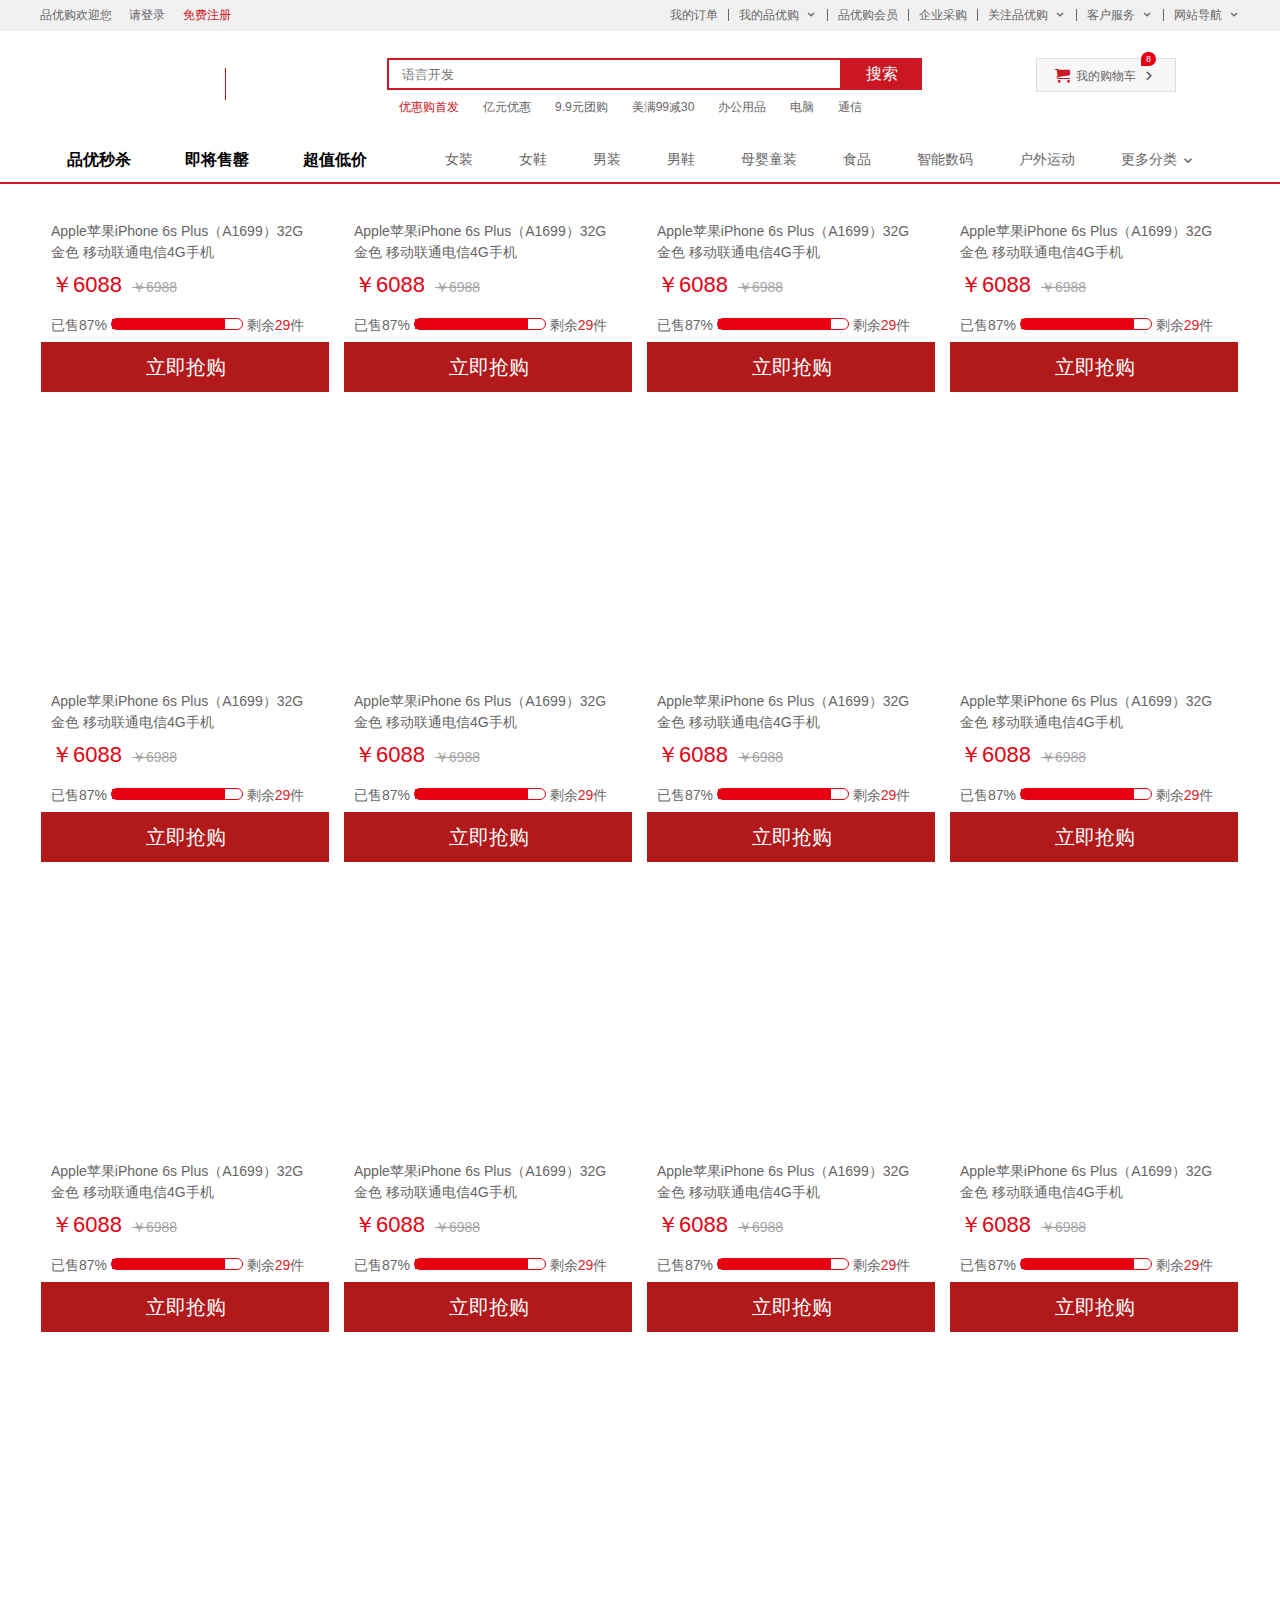
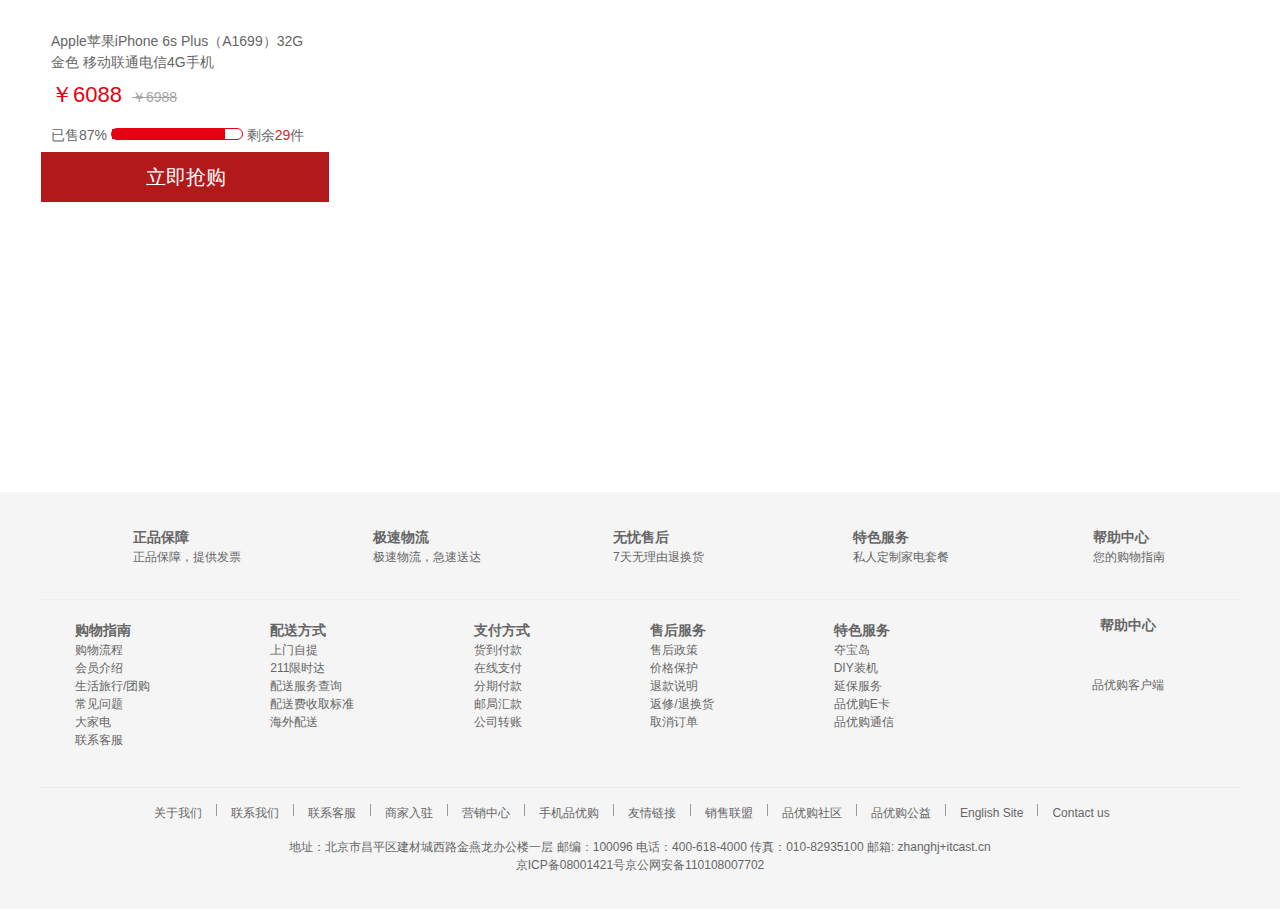
==== list.html @ 3535cf86 "Add files via upload" ====
<!DOCTYPE html>
<html lang="en">

<head>
    <meta charset="UTF-8">
    <meta http-equiv="X-UA-Compatible" content="IE=edge">
    <meta name="viewport" content="width=device-width, initial-scale=1.0">
    <title>列表页-正品低价，轻松购物！</title>
    <meta name="description" content="买买买买买买买买买买买买买买买买买买买买买买买买买买买买">
    <meta name="keywords" content="电脑,手机,家电,人">
    <link rel="stylesheet" href="css/base.css">
    <link rel="stylesheet" href="css/common.css">
    <link rel="stylesheet" href="css/list.css">
    <link rel="shortcut icon" href="favicon.ico">
</head>

<body>
    <div class="shortcut">
        <div class="w">
            <div class="left">
                <i>品优购欢迎您</i>
                <a href="#">请登录</a>
                <a href="#" class="red">免费注册</a>
            </div>
            <div class="right">
                <ul>
                    <li><a href="#">我的订单</a></li>
                    <li></li>
                    <li class="arrow_icon">我的品优购</li>
                    <li></li>
                    <li><a href="#">品优购会员</a></li>
                    <li></li>
                    <li><a href="#">企业采购</a></li>
                    <li></li>
                    <li class="arrow_icon">关注品优购</li>
                    <li></li>
                    <li class="arrow_icon">客户服务</li>
                    <li></li>
                    <li class="arrow_icon">网站导航</li>
                </ul>
            </div>
        </div>
    </div>
    <header class="clearfix">
        <div class="w">
            <div class="pic">
                <h1><a href="#">品优购商城<img src="img/logo .png" alt="" title="品优购商城"></a></h1>
            </div>
            <div class="sk">
                <img src="img/sk.png" alt="">
            </div>
            <div class="search">
                <form action="post.php" method="get">
                    <input type="search" name="1" id="1" placeholder="语言开发">
                    <button>搜索</button>
                </form>
            </div>
            <div class="hotword">
                <ul>
                    <li><a href="#" class="red">优惠购首发</a></li>
                    <li><a href="#">亿元优惠</a></li>
                    <li><a href="#">9.9元团购</a></li>
                    <li><a href="#">美满99减30</a></li>
                    <li><a href="#">办公用品</a></li>
                    <li><a href="#">电脑</a></li>
                    <li><a href="#">通信</a></li>
                </ul>
            </div>
            <div class="shoppingcart">
                <a href="#">
                    我的购物车
                    <div class="count">8</div>
                </a>
            </div>
        </div>
    </header>
    <nav class="nav clearfix">
        <div class="w">
            <div class="sk_list">
                <ul>
                    <li><a href="#">品优秒杀</a></li>
                    <li><a href="#">即将售罄</a></li>
                    <li><a href="#">超值低价</a></li>
                </ul>
            </div>
            <div class="sk_con">
                <ul>
                    <li><a href="#">女装</a></li>
                    <li><a href="#">女鞋</a></li>
                    <li><a href="#">男装</a></li>
                    <li><a href="#">男鞋</a></li>
                    <li><a href="#">母婴童装</a></li>
                    <li><a href="#">食品</a></li>
                    <li><a href="#">智能数码</a></li>
                    <li><a href="#">户外运动</a></li>
                    <li><a href="#">更多分类</a></li>
                </ul>
            </div>
        </div>
    </nav>
    <div class="sk_container w">
        <div class="sk_hd">
            <img src="img/skbanner.png" alt="">
        </div>
        <div class="sk_bd clearfix">
            <ul>
                <li>
                    <div class="pic"><img src="upload/iphone.png" alt=""></div>
                    <div class="text">
                        <p>Apple苹果iPhone 6s Plus（A1699）32G 金色 移动联通电信4G手机</p>
                        <div class="price"><i>￥6088</i><em>￥6988</em></div>

                        <div class="remain">
                            已售87%
                            <div class="loging">
                                <div class="fill"></div>
                            </div>
                            剩余<i>29</i>件
                        </div>
                    </div>
                    <button>立即抢购</button>
                </li>
                <li>
                    <div class="pic"><img src="upload/iphone.png" alt=""></div>
                    <div class="text">
                        <p>Apple苹果iPhone 6s Plus（A1699）32G 金色 移动联通电信4G手机</p>
                        <div class="price"><i>￥6088</i><em>￥6988</em></div>

                        <div class="remain">
                            已售87%
                            <div class="loging">
                                <div class="fill"></div>
                            </div>
                            剩余<i>29</i>件
                        </div>
                    </div>
                    <button>立即抢购</button>
                </li>
                <li>
                    <div class="pic"><img src="upload/iphone.png" alt=""></div>
                    <div class="text">
                        <p>Apple苹果iPhone 6s Plus（A1699）32G 金色 移动联通电信4G手机</p>
                        <div class="price"><i>￥6088</i><em>￥6988</em></div>

                        <div class="remain">
                            已售87%
                            <div class="loging">
                                <div class="fill"></div>
                            </div>
                            剩余<i>29</i>件
                        </div>
                    </div>
                    <button>立即抢购</button>
                </li>
                <li>
                    <div class="pic"><img src="upload/iphone.png" alt=""></div>
                    <div class="text">
                        <p>Apple苹果iPhone 6s Plus（A1699）32G 金色 移动联通电信4G手机</p>
                        <div class="price"><i>￥6088</i><em>￥6988</em></div>

                        <div class="remain">
                            已售87%
                            <div class="loging">
                                <div class="fill"></div>
                            </div>
                            剩余<i>29</i>件
                        </div>
                    </div>
                    <button>立即抢购</button>
                </li>
                <li>
                    <div class="pic"><img src="upload/iphone.png" alt=""></div>
                    <div class="text">
                        <p>Apple苹果iPhone 6s Plus（A1699）32G 金色 移动联通电信4G手机</p>
                        <div class="price"><i>￥6088</i><em>￥6988</em></div>

                        <div class="remain">
                            已售87%
                            <div class="loging">
                                <div class="fill"></div>
                            </div>
                            剩余<i>29</i>件
                        </div>
                    </div>
                    <button>立即抢购</button>
                </li>
                <li>
                    <div class="pic"><img src="upload/iphone.png" alt=""></div>
                    <div class="text">
                        <p>Apple苹果iPhone 6s Plus（A1699）32G 金色 移动联通电信4G手机</p>
                        <div class="price"><i>￥6088</i><em>￥6988</em></div>

                        <div class="remain">
                            已售87%
                            <div class="loging">
                                <div class="fill"></div>
                            </div>
                            剩余<i>29</i>件
                        </div>
                    </div>
                    <button>立即抢购</button>
                </li>
                <li>
                    <div class="pic"><img src="upload/iphone.png" alt=""></div>
                    <div class="text">
                        <p>Apple苹果iPhone 6s Plus（A1699）32G 金色 移动联通电信4G手机</p>
                        <div class="price"><i>￥6088</i><em>￥6988</em></div>

                        <div class="remain">
                            已售87%
                            <div class="loging">
                                <div class="fill"></div>
                            </div>
                            剩余<i>29</i>件
                        </div>
                    </div>
                    <button>立即抢购</button>
                </li>
                <li>
                    <div class="pic"><img src="upload/iphone.png" alt=""></div>
                    <div class="text">
                        <p>Apple苹果iPhone 6s Plus（A1699）32G 金色 移动联通电信4G手机</p>
                        <div class="price"><i>￥6088</i><em>￥6988</em></div>

                        <div class="remain">
                            已售87%
                            <div class="loging">
                                <div class="fill"></div>
                            </div>
                            剩余<i>29</i>件
                        </div>
                    </div>
                    <button>立即抢购</button>
                </li>
                <li>
                    <div class="pic"><img src="upload/iphone.png" alt=""></div>
                    <div class="text">
                        <p>Apple苹果iPhone 6s Plus（A1699）32G 金色 移动联通电信4G手机</p>
                        <div class="price"><i>￥6088</i><em>￥6988</em></div>

                        <div class="remain">
                            已售87%
                            <div class="loging">
                                <div class="fill"></div>
                            </div>
                            剩余<i>29</i>件
                        </div>
                    </div>
                    <button>立即抢购</button>
                </li>
                <li>
                    <div class="pic"><img src="upload/iphone.png" alt=""></div>
                    <div class="text">
                        <p>Apple苹果iPhone 6s Plus（A1699）32G 金色 移动联通电信4G手机</p>
                        <div class="price"><i>￥6088</i><em>￥6988</em></div>

                        <div class="remain">
                            已售87%
                            <div class="loging">
                                <div class="fill"></div>
                            </div>
                            剩余<i>29</i>件
                        </div>
                    </div>
                    <button>立即抢购</button>
                </li>
                <li>
                    <div class="pic"><img src="upload/iphone.png" alt=""></div>
                    <div class="text">
                        <p>Apple苹果iPhone 6s Plus（A1699）32G 金色 移动联通电信4G手机</p>
                        <div class="price"><i>￥6088</i><em>￥6988</em></div>

                        <div class="remain">
                            已售87%
                            <div class="loging">
                                <div class="fill"></div>
                            </div>
                            剩余<i>29</i>件
                        </div>
                    </div>
                    <button>立即抢购</button>
                </li>
                <li>
                    <div class="pic"><img src="upload/iphone.png" alt=""></div>
                    <div class="text">
                        <p>Apple苹果iPhone 6s Plus（A1699）32G 金色 移动联通电信4G手机</p>
                        <div class="price"><i>￥6088</i><em>￥6988</em></div>

                        <div class="remain">
                            已售87%
                            <div class="loging">
                                <div class="fill"></div>
                            </div>
                            剩余<i>29</i>件
                        </div>
                    </div>
                    <button>立即抢购</button>
                </li>
                <li>
                    <div class="pic"><img src="upload/iphone.png" alt=""></div>
                    <div class="text">
                        <p>Apple苹果iPhone 6s Plus（A1699）32G 金色 移动联通电信4G手机</p>
                        <div class="price"><i>￥6088</i><em>￥6988</em></div>

                        <div class="remain">
                            已售87%
                            <div class="loging">
                                <div class="fill"></div>
                            </div>
                            剩余<i>29</i>件
                        </div>
                    </div>
                    <button>立即抢购</button>
                </li>
            </ul>
        </div>
    </div>
    <footer class="footer">
        <div class="w">
            <div class="mod_service">
                <ul>
                    <li>
                        <div class="icon ic1"></div>
                        <h3>正品保障</h3>
                        <p>正品保障，提供发票</p>
                    </li>
                    <li>
                        <div class="icon ic2"></div>
                        <h3>极速物流</h3>
                        <p>极速物流，急速送达</p>
                    </li>
                    <li>
                        <div class="icon ic3"></div>
                        <h3>无忧售后</h3>
                        <p>7天无理由退换货</p>
                    </li>
                    <li>
                        <div class="icon ic4"></div>
                        <h3>特色服务</h3>
                        <p>私人定制家电套餐</p>
                    </li>
                    <li>
                        <div class="icon ic5"></div>
                        <h3>帮助中心</h3>
                        <p>您的购物指南</p>
                    </li>
                </ul>
            </div>
            <div class="mod_help">
                <div class="help_text">
                    <ul class="text_box">
                        <li>
                            <ul>
                                <li>
                                    <h3>购物指南</h3>
                                </li>
                                <li>购物流程</li>
                                <li>会员介绍</li>
                                <li>生活旅行/团购</li>
                                <li>常见问题</li>
                                <li>大家电</li>
                                <li>联系客服</li>
                            </ul>
                        </li>
                        <li>
                            <ul>
                                <li>
                                    <h3>配送方式</h3>
                                </li>
                                <li>上门自提</li>
                                <li>211限时达</li>
                                <li>配送服务查询</li>
                                <li>配送费收取标准</li>
                                <li>海外配送</li>
                            </ul>
                        </li>
                        <li>
                            <ul>
                                <li>
                                    <h3>支付方式</h3>
                                </li>
                                <li>货到付款</li>
                                <li>在线支付</li>
                                <li>分期付款</li>
                                <li>邮局汇款</li>
                                <li>公司转账</li>
                            </ul>
                        </li>
                        <li>
                            <ul>
                                <li>
                                    <h3>售后服务</h3>
                                </li>
                                <li>售后政策</li>
                                <li>价格保护</li>
                                <li>退款说明</li>
                                <li>返修/退换货</li>
                                <li>取消订单</li>
                            </ul>
                        </li>
                        <li>
                            <ul>
                                <li>
                                    <h3>特色服务</h3>
                                </li>
                                <li>夺宝岛</li>
                                <li>DIY装机</li>
                                <li>延保服务</li>
                                <li>品优购E卡</li>
                                <li>品优购通信</li>
                            </ul>
                        </li>
                    </ul>
                </div>
                <div class="code_box">
                    <h3>帮助中心</h3>
                    <img src="img/code.png" alt="">
                    <p>品优购客户端</p>
                </div>
            </div>
            <div class="mod_copyright">
                <ul class="clearfix">
                    <li><a href="#">关于我们</a></li>
                    <li></li>
                    <li><a href="#">联系我们</a></li>
                    <li></li>
                    <li><a href="#">联系客服</a></li>
                    <li></li>
                    <li><a href="#">商家入驻</a></li>
                    <li></li>
                    <li><a href="#">营销中心</a></li>
                    <li></li>
                    <li><a href="#">手机品优购</a></li>
                    <li></li>
                    <li><a href="#">友情链接</a></li>
                    <li></li>
                    <li><a href="#">销售联盟</a></li>
                    <li></li>
                    <li><a href="#">品优购社区</a></li>
                    <li></li>
                    <li><a href="#">品优购公益</a></li>
                    <li></li>
                    <li><a href="#">English Site</a></li>
                    <li></li>
                    <li><a href="#">Contact us</a></li>
                </ul>
                <p>地址：北京市昌平区建材城西路金燕龙办公楼一层 邮编：100096 电话：400-618-4000 传真：010-82935100 邮箱: zhanghj+itcast.cn</p>
                <p>京ICP备08001421号京公网安备110108007702</p>
            </div>
        </div>
    </footer>
</body>

</html>
---- css/base.css ----
* {
    margin: 0;
    padding: 0;
    /* css3盒子模型 */
    box-sizing: border-box;
}

em,
i {
    font-style: normal
}

li {
    list-style: none
}

img {
    /* border 0 照顾低版本浏览器 如果 图片外面包含了链接会有边框的问题 */
    border: 0;
    /* 取消图片底侧有空白缝隙的问题 */
    vertical-align: middle
}

button {
    /* 鼠标经过button 按钮的时候，鼠标变成小手 */
    cursor: pointer
}

a {
    color: #666;
    text-decoration: none
}

a:hover {
    color: #c81623
}

button,
input {
    font-family: Microsoft YaHei, Heiti SC, tahoma, arial, Hiragino Sans GB, "\5B8B\4F53", sans-serif;
    border: 0;
    outline: none;
}

body {
    /* CSS3 抗锯齿形 让文字显示的更加清晰 */
    -webkit-font-smoothing: antialiased;
    background-color: #fff;
    font: 12px/1.5 Microsoft YaHei, Heiti SC, tahoma, arial, Hiragino Sans GB, "\5B8B\4F53", sans-serif;
    color: #666
}

.hide,
.none {
    display: none
}

/* 清除浮动 */
.clearfix:after {
    visibility: hidden;
    clear: both;
    display: block;
    content: ".";
    height: 0
}

.clearfix {
    *zoom: 1
}
---- css/common.css ----
@font-face {
    font-family: 'icomoon';
    src: url('../fonts/icomoon.eot?tomleg');
    src: url('../fonts/icomoon.eot?tomleg#iefix') format('embedded-opentype'),
        url('../fonts/icomoon.ttf?tomleg') format('truetype'),
        url('../fonts/icomoon.woff?tomleg') format('woff'),
        url('../fonts/icomoon.svg?tomleg#icomoon') format('svg');
    font-weight: normal;
    font-style: normal;
    font-display: block;
}

.w {
    width: 1200px;
    margin: 0 auto;
}

.left {
    float: left;
}

.right {
    float: right;
}

.img {
    width: 100%;
}

.red {
    color: #cb1623;
}

.arrow_icon::after {
    font-family: 'icomoon';
    float: right;
    content: '\e91e';
    margin-left: 6px;
}

/* 快捷栏 */
.shortcut {
    height: 31px;
    width: 100%;
    background-color: #f1f1f1;
}

.shortcut i {
    line-height: 31px;
}

.shortcut .left a {
    line-height: 31px;
    margin-left: 14px;
}

.shortcut a:hover {
    color: #cb1623;
}

.shortcut li {
    float: left;
    line-height: 31px;
}

.shortcut ul li:nth-child(2n) {
    height: 12px;
    width: 1px;
    background-color: #666;
    margin: 9px 10px 0;
}

.shortcut .arrow_icon:hover {
    color: #cb1623;
    cursor: pointer;
}

/* 头部 */
header {
    margin-top: 27px;
}

header .w {
    position: relative;
    height: 55px;
}

header .w .pic {
    float: left;
    font-size: 0px;
}

header .w .search {
    position: absolute;
    left: 347px;
    height: 32px;
    width: 537px;

}

header .w .search input {
    float: left;
    height: 32px;
    width: 455px;
    background-color: #fff;
    border: 2px solid #cb1623;
    text-indent: 1em;
}

header .w .search button {
    float: left;
    height: 32px;
    width: 80px;
    color: #fff;
    font-size: 16px;
    border: 2px solid #cb1623;
    background-color: #cb1623;
}

header .hotword {
    position: absolute;
    top: 40px;
    left: 347px;
}

header .hotword li {
    float: left;
    margin: 0 12px;
    font-size: 12px;
}

.shoppingcart {
    position: absolute;
    left: 996px;
}

.shoppingcart a {
    position: relative;
    display: block;
    width: 140px;
    height: 34px;
    background-color: #f7f7f7;
    border: 1px solid #dfdfdf;
    line-height: 34px;
    font-size: 12px;
    text-align: center;
}

.shoppingcart a::before {
    position: absolute;
    left: 18px;
    font-family: 'icomoon';
    font-size: 15px;
    color: #cb1623;
    content: '\e93a';
}

.shoppingcart a::after {
    position: absolute;
    right: 18px;
    font-family: 'icomoon';
    font-size: 16px;
    color: #666;
    content: '\e920';
}

.shoppingcart a:hover::after {
    color: #cb1623;
}

.shoppingcart a .count {
    position: absolute;
    bottom: 25px;
    left: 104px;
    padding: 0px 5px;
    height: 14px;
    border-radius: 7px 7px 7px 0;
    background-color: #e60012;
    font-size: 9px;
    line-height: 14px;
    color: #fff;
}

/* 导航栏 */
.nav {
    height: 47px;
    border-bottom: 2px solid #cb1623;
    line-height: 47px;
    font-size: 16px;
    margin-top: 24px;
}

.nav .w .dropdown {
    float: left;
    width: 210px;
    height: 45px;
    background-color: #b1191a;
    color: #fff;
    text-align: center;
}

.nav .w .dropdown .dd {
    /* display: none; */
    height: 466px;
    background-color: #c81623;
    text-align: left;
}

.dropdown .dd li {
    height: 31px;
    line-height: 31px;
    margin-left: 2px;
    padding-left: 10px;
}

.dropdown .dd li::after {
    float: right;
    margin-right: 10px;
    content: '\e920';
    font-family: 'icomoon';
    font-size: 14px;
}

.dropdown .dd li:hover {
    background-color: #fff;
    color: #cb1623;
}

.dropdown .dd li:hover a {
    color: #cb1623;
}

.dropdown .dd li a:hover {
    text-decoration: underline;
}

.dropdown .dd li a {
    font-size: 14px;
    color: #fff;
}

.nav .w .navitem li {
    float: left;
}

.nav .w .navitem li a {
    padding: 0 28px;
}

/* 底部 */
.footer {
    height: 417px;
    background-color: #f5f5f5;
    margin-top: 10px;
}

.footer .mod_service {
    height: 108px;
    border-bottom: 1px solid#ededed;
}

.footer .mod_service li {
    position: relative;
    float: left;
    width: 240px;
    height: 108px;
    padding: 35px 18px 28px 93px;
}

.footer .mod_service li .icon {
    position: absolute;
    top: 30px;
    left: 36px;
    height: 49px;
    width: 49px;
    background: url(../img/icons.png) no-repeat;
}

.footer .mod_service li .ic1 {
    background-position: -253px -3px;
}

.footer .mod_service li .ic2 {
    background-position: -255px -54px;
}

.footer .mod_service li .ic3 {
    background-position: -257px -106px;
}

.footer .mod_service li .ic4 {
    background-position: -258px -157px;
}

.footer .mod_service li .ic5 {
    background-position: -258px -209px;
}

.mod_help {
    height: 188px;
    border-bottom: 1px solid #ededed;

}

.mod_help .text_box {
    float: left;
}

.mod_help .text_box>li {
    float: left;
    padding: 20px 85px 0 35px;
}

.mod_help .code_box {
    float: right;
    margin-right: 76px;
}

.mod_help .code_box h3 {
    text-align: center;
    height: 50px;
    line-height: 50px;
}

.mod_help .code_box p {
    margin-top: 8px;
    text-align: center;
}

.mod_copyright li {
    float: left;
}

.mod_copyright ul {
    margin: 16px 100px;
}

.mod_copyright li:nth-child(2n) {
    width: 1px;
    height: 12px;
    background-color: #999999;
}

.mod_copyright li a {
    padding: 0 14px;
    font-size: 12px;
}

.mod_copyright p {
    text-align: center;
    font-size: 12px;
}
---- css/list.css ----
@font-face {
    font-family: 'icomoon';
    src: url('../fonts/icomoon.eot?tomleg');
    src: url('../fonts/icomoon.eot?tomleg#iefix') format('embedded-opentype'),
        url('../fonts/icomoon.ttf?tomleg') format('truetype'),
        url('../fonts/icomoon.woff?tomleg') format('woff'),
        url('../fonts/icomoon.svg?tomleg#icomoon') format('svg');
    font-weight: normal;
    font-style: normal;
    font-display: block;
}

header .sk {
    position: absolute;
    left: 185px;
    top: 10px;
    height: 32px;
    width: 90px;
    border-left: 1px solid #b1191a;
    padding: 3px 14px;
}

.nav .sk_list {
    float: left;
    height: 45px;
}

.nav li {
    float: left;
}

.sk_list li a {
    display: block;
    height: 45px;
    line-height: 45px;
    padding: 0 27px;
    font-size: 16px;
    color: #000;
    font-weight: 600;
}

.sk_list li a:hover {
    color: #b1191a;
}

.nav .sk_con {
    float: right;
    margin-right: 40px;
}

.sk_con li a {
    position: relative;
    display: block;
    height: 45px;
    line-height: 45px;
    padding: 0 23px;
    font-size: 14px;
}


.sk_con li:last-child a::after {
    position: absolute;
    content: "\e91e";
    font-family: 'icomoon';
    top: 2px;
    right: 5px;
}

/* 主要内容 */
.sk_bd ul {
    width: 1300px;
}

.sk_bd li {
    float: left;
    margin-right: 13px;
    margin-bottom: 10px;
    overflow: hidden;
    width: 290px;
    height: 460px;
    border: 1px solid #fff
}

.sk_bd li:hover {
    border: 1px solid #b1191a;
}

.sk_bd li .pic {
    text-align: center;
}

.sk_bd li .text {
    padding: 0 10px;
}

.text .price {
    margin-top: 5px;
}

.text .price i {
    font-size: 22px;
    color: #e60012;
}

.text .price em {
    font-size: 14px;
    text-decoration: line-through;
    color: #a4a4a4;
    margin-left: 10px;
}

.sk_bd li p {
    font-size: 14px;
}

.sk_bd .remain {
    margin-top: 12px;
    height: 16px;
    line-height: 14px;
    font-size: 14px;
}

.remain i {
    color: #e12228;
}

.sk_bd .loging {
    margin-top: 5px;
    display: inline-block;
    width: 132px;
    height: 12px;
    border: 1px solid #e60012;
    border-radius: 6px;
}

.loging .fill {
    height: 100%;
    width: 87%;
    background-color: #e60012;
}

.sk_bd button {
    margin-top: 13px;
    height: 50px;
    width: 290px;
    background-color: #b1191a;
    font-size: 20px;
    color: #fff;
}
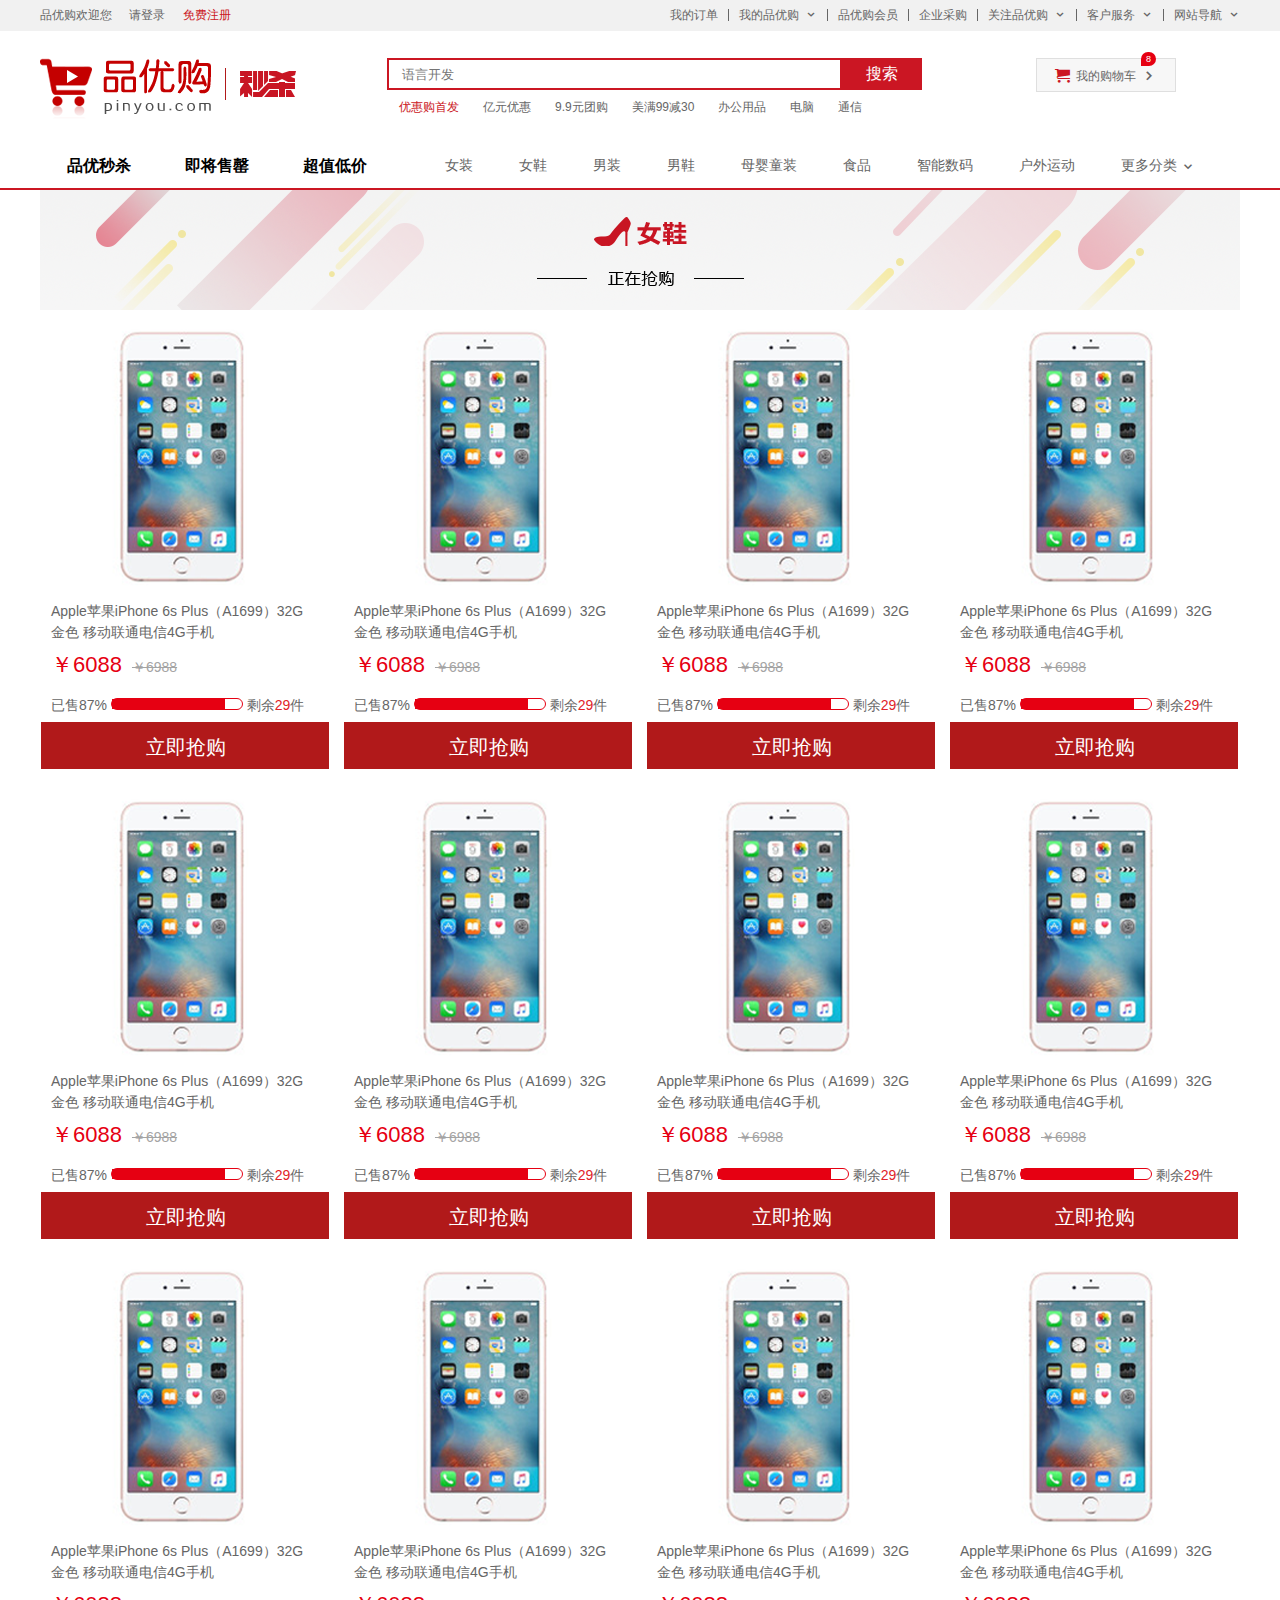
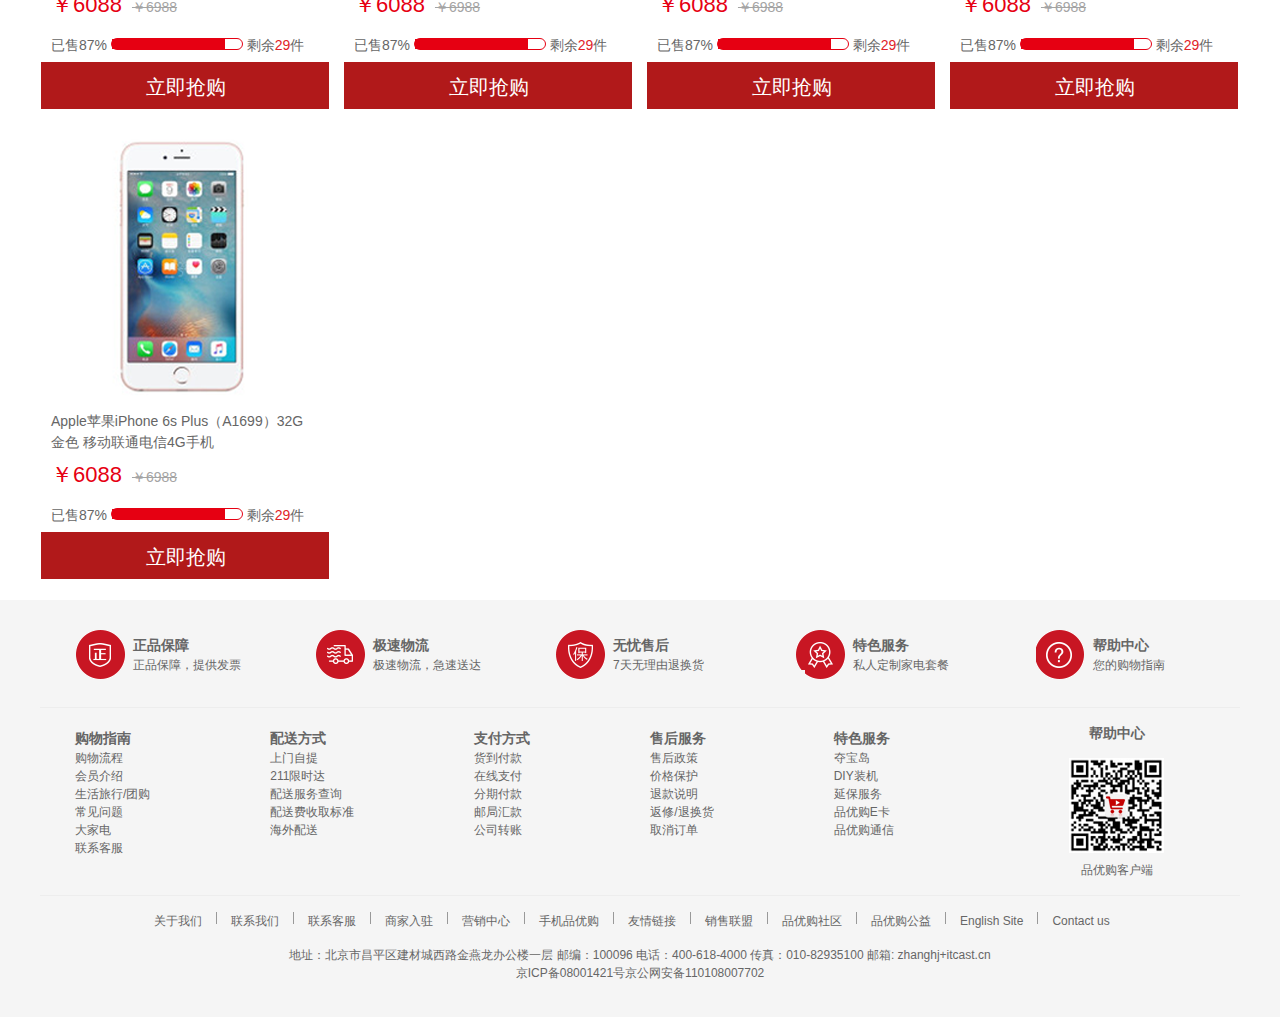
==== commit 2c2b95aa: "first commit" ====
--- a/list.html
+++ b/list.html
@@ -1,454 +1,454 @@
-<!DOCTYPE html>
-<html lang="en">
-
-<head>
-    <meta charset="UTF-8">
-    <meta http-equiv="X-UA-Compatible" content="IE=edge">
-    <meta name="viewport" content="width=device-width, initial-scale=1.0">
-    <title>列表页-正品低价，轻松购物！</title>
-    <meta name="description" content="买买买买买买买买买买买买买买买买买买买买买买买买买买买买">
-    <meta name="keywords" content="电脑,手机,家电,人">
-    <link rel="stylesheet" href="css/base.css">
-    <link rel="stylesheet" href="css/common.css">
-    <link rel="stylesheet" href="css/list.css">
-    <link rel="shortcut icon" href="favicon.ico">
-</head>
-
-<body>
-    <div class="shortcut">
-        <div class="w">
-            <div class="left">
-                <i>品优购欢迎您</i>
-                <a href="#">请登录</a>
-                <a href="#" class="red">免费注册</a>
-            </div>
-            <div class="right">
-                <ul>
-                    <li><a href="#">我的订单</a></li>
-                    <li></li>
-                    <li class="arrow_icon">我的品优购</li>
-                    <li></li>
-                    <li><a href="#">品优购会员</a></li>
-                    <li></li>
-                    <li><a href="#">企业采购</a></li>
-                    <li></li>
-                    <li class="arrow_icon">关注品优购</li>
-                    <li></li>
-                    <li class="arrow_icon">客户服务</li>
-                    <li></li>
-                    <li class="arrow_icon">网站导航</li>
-                </ul>
-            </div>
-        </div>
-    </div>
-    <header class="clearfix">
-        <div class="w">
-            <div class="pic">
-                <h1><a href="#">品优购商城<img src="img/logo .png" alt="" title="品优购商城"></a></h1>
-            </div>
-            <div class="sk">
-                <img src="img/sk.png" alt="">
-            </div>
-            <div class="search">
-                <form action="post.php" method="get">
-                    <input type="search" name="1" id="1" placeholder="语言开发">
-                    <button>搜索</button>
-                </form>
-            </div>
-            <div class="hotword">
-                <ul>
-                    <li><a href="#" class="red">优惠购首发</a></li>
-                    <li><a href="#">亿元优惠</a></li>
-                    <li><a href="#">9.9元团购</a></li>
-                    <li><a href="#">美满99减30</a></li>
-                    <li><a href="#">办公用品</a></li>
-                    <li><a href="#">电脑</a></li>
-                    <li><a href="#">通信</a></li>
-                </ul>
-            </div>
-            <div class="shoppingcart">
-                <a href="#">
-                    我的购物车
-                    <div class="count">8</div>
-                </a>
-            </div>
-        </div>
-    </header>
-    <nav class="nav clearfix">
-        <div class="w">
-            <div class="sk_list">
-                <ul>
-                    <li><a href="#">品优秒杀</a></li>
-                    <li><a href="#">即将售罄</a></li>
-                    <li><a href="#">超值低价</a></li>
-                </ul>
-            </div>
-            <div class="sk_con">
-                <ul>
-                    <li><a href="#">女装</a></li>
-                    <li><a href="#">女鞋</a></li>
-                    <li><a href="#">男装</a></li>
-                    <li><a href="#">男鞋</a></li>
-                    <li><a href="#">母婴童装</a></li>
-                    <li><a href="#">食品</a></li>
-                    <li><a href="#">智能数码</a></li>
-                    <li><a href="#">户外运动</a></li>
-                    <li><a href="#">更多分类</a></li>
-                </ul>
-            </div>
-        </div>
-    </nav>
-    <div class="sk_container w">
-        <div class="sk_hd">
-            <img src="img/skbanner.png" alt="">
-        </div>
-        <div class="sk_bd clearfix">
-            <ul>
-                <li>
-                    <div class="pic"><img src="upload/iphone.png" alt=""></div>
-                    <div class="text">
-                        <p>Apple苹果iPhone 6s Plus（A1699）32G 金色 移动联通电信4G手机</p>
-                        <div class="price"><i>￥6088</i><em>￥6988</em></div>
-
-                        <div class="remain">
-                            已售87%
-                            <div class="loging">
-                                <div class="fill"></div>
-                            </div>
-                            剩余<i>29</i>件
-                        </div>
-                    </div>
-                    <button>立即抢购</button>
-                </li>
-                <li>
-                    <div class="pic"><img src="upload/iphone.png" alt=""></div>
-                    <div class="text">
-                        <p>Apple苹果iPhone 6s Plus（A1699）32G 金色 移动联通电信4G手机</p>
-                        <div class="price"><i>￥6088</i><em>￥6988</em></div>
-
-                        <div class="remain">
-                            已售87%
-                            <div class="loging">
-                                <div class="fill"></div>
-                            </div>
-                            剩余<i>29</i>件
-                        </div>
-                    </div>
-                    <button>立即抢购</button>
-                </li>
-                <li>
-                    <div class="pic"><img src="upload/iphone.png" alt=""></div>
-                    <div class="text">
-                        <p>Apple苹果iPhone 6s Plus（A1699）32G 金色 移动联通电信4G手机</p>
-                        <div class="price"><i>￥6088</i><em>￥6988</em></div>
-
-                        <div class="remain">
-                            已售87%
-                            <div class="loging">
-                                <div class="fill"></div>
-                            </div>
-                            剩余<i>29</i>件
-                        </div>
-                    </div>
-                    <button>立即抢购</button>
-                </li>
-                <li>
-                    <div class="pic"><img src="upload/iphone.png" alt=""></div>
-                    <div class="text">
-                        <p>Apple苹果iPhone 6s Plus（A1699）32G 金色 移动联通电信4G手机</p>
-                        <div class="price"><i>￥6088</i><em>￥6988</em></div>
-
-                        <div class="remain">
-                            已售87%
-                            <div class="loging">
-                                <div class="fill"></div>
-                            </div>
-                            剩余<i>29</i>件
-                        </div>
-                    </div>
-                    <button>立即抢购</button>
-                </li>
-                <li>
-                    <div class="pic"><img src="upload/iphone.png" alt=""></div>
-                    <div class="text">
-                        <p>Apple苹果iPhone 6s Plus（A1699）32G 金色 移动联通电信4G手机</p>
-                        <div class="price"><i>￥6088</i><em>￥6988</em></div>
-
-                        <div class="remain">
-                            已售87%
-                            <div class="loging">
-                                <div class="fill"></div>
-                            </div>
-                            剩余<i>29</i>件
-                        </div>
-                    </div>
-                    <button>立即抢购</button>
-                </li>
-                <li>
-                    <div class="pic"><img src="upload/iphone.png" alt=""></div>
-                    <div class="text">
-                        <p>Apple苹果iPhone 6s Plus（A1699）32G 金色 移动联通电信4G手机</p>
-                        <div class="price"><i>￥6088</i><em>￥6988</em></div>
-
-                        <div class="remain">
-                            已售87%
-                            <div class="loging">
-                                <div class="fill"></div>
-                            </div>
-                            剩余<i>29</i>件
-                        </div>
-                    </div>
-                    <button>立即抢购</button>
-                </li>
-                <li>
-                    <div class="pic"><img src="upload/iphone.png" alt=""></div>
-                    <div class="text">
-                        <p>Apple苹果iPhone 6s Plus（A1699）32G 金色 移动联通电信4G手机</p>
-                        <div class="price"><i>￥6088</i><em>￥6988</em></div>
-
-                        <div class="remain">
-                            已售87%
-                            <div class="loging">
-                                <div class="fill"></div>
-                            </div>
-                            剩余<i>29</i>件
-                        </div>
-                    </div>
-                    <button>立即抢购</button>
-                </li>
-                <li>
-                    <div class="pic"><img src="upload/iphone.png" alt=""></div>
-                    <div class="text">
-                        <p>Apple苹果iPhone 6s Plus（A1699）32G 金色 移动联通电信4G手机</p>
-                        <div class="price"><i>￥6088</i><em>￥6988</em></div>
-
-                        <div class="remain">
-                            已售87%
-                            <div class="loging">
-                                <div class="fill"></div>
-                            </div>
-                            剩余<i>29</i>件
-                        </div>
-                    </div>
-                    <button>立即抢购</button>
-                </li>
-                <li>
-                    <div class="pic"><img src="upload/iphone.png" alt=""></div>
-                    <div class="text">
-                        <p>Apple苹果iPhone 6s Plus（A1699）32G 金色 移动联通电信4G手机</p>
-                        <div class="price"><i>￥6088</i><em>￥6988</em></div>
-
-                        <div class="remain">
-                            已售87%
-                            <div class="loging">
-                                <div class="fill"></div>
-                            </div>
-                            剩余<i>29</i>件
-                        </div>
-                    </div>
-                    <button>立即抢购</button>
-                </li>
-                <li>
-                    <div class="pic"><img src="upload/iphone.png" alt=""></div>
-                    <div class="text">
-                        <p>Apple苹果iPhone 6s Plus（A1699）32G 金色 移动联通电信4G手机</p>
-                        <div class="price"><i>￥6088</i><em>￥6988</em></div>
-
-                        <div class="remain">
-                            已售87%
-                            <div class="loging">
-                                <div class="fill"></div>
-                            </div>
-                            剩余<i>29</i>件
-                        </div>
-                    </div>
-                    <button>立即抢购</button>
-                </li>
-                <li>
-                    <div class="pic"><img src="upload/iphone.png" alt=""></div>
-                    <div class="text">
-                        <p>Apple苹果iPhone 6s Plus（A1699）32G 金色 移动联通电信4G手机</p>
-                        <div class="price"><i>￥6088</i><em>￥6988</em></div>
-
-                        <div class="remain">
-                            已售87%
-                            <div class="loging">
-                                <div class="fill"></div>
-                            </div>
-                            剩余<i>29</i>件
-                        </div>
-                    </div>
-                    <button>立即抢购</button>
-                </li>
-                <li>
-                    <div class="pic"><img src="upload/iphone.png" alt=""></div>
-                    <div class="text">
-                        <p>Apple苹果iPhone 6s Plus（A1699）32G 金色 移动联通电信4G手机</p>
-                        <div class="price"><i>￥6088</i><em>￥6988</em></div>
-
-                        <div class="remain">
-                            已售87%
-                            <div class="loging">
-                                <div class="fill"></div>
-                            </div>
-                            剩余<i>29</i>件
-                        </div>
-                    </div>
-                    <button>立即抢购</button>
-                </li>
-                <li>
-                    <div class="pic"><img src="upload/iphone.png" alt=""></div>
-                    <div class="text">
-                        <p>Apple苹果iPhone 6s Plus（A1699）32G 金色 移动联通电信4G手机</p>
-                        <div class="price"><i>￥6088</i><em>￥6988</em></div>
-
-                        <div class="remain">
-                            已售87%
-                            <div class="loging">
-                                <div class="fill"></div>
-                            </div>
-                            剩余<i>29</i>件
-                        </div>
-                    </div>
-                    <button>立即抢购</button>
-                </li>
-            </ul>
-        </div>
-    </div>
-    <footer class="footer">
-        <div class="w">
-            <div class="mod_service">
-                <ul>
-                    <li>
-                        <div class="icon ic1"></div>
-                        <h3>正品保障</h3>
-                        <p>正品保障，提供发票</p>
-                    </li>
-                    <li>
-                        <div class="icon ic2"></div>
-                        <h3>极速物流</h3>
-                        <p>极速物流，急速送达</p>
-                    </li>
-                    <li>
-                        <div class="icon ic3"></div>
-                        <h3>无忧售后</h3>
-                        <p>7天无理由退换货</p>
-                    </li>
-                    <li>
-                        <div class="icon ic4"></div>
-                        <h3>特色服务</h3>
-                        <p>私人定制家电套餐</p>
-                    </li>
-                    <li>
-                        <div class="icon ic5"></div>
-                        <h3>帮助中心</h3>
-                        <p>您的购物指南</p>
-                    </li>
-                </ul>
-            </div>
-            <div class="mod_help">
-                <div class="help_text">
-                    <ul class="text_box">
-                        <li>
-                            <ul>
-                                <li>
-                                    <h3>购物指南</h3>
-                                </li>
-                                <li>购物流程</li>
-                                <li>会员介绍</li>
-                                <li>生活旅行/团购</li>
-                                <li>常见问题</li>
-                                <li>大家电</li>
-                                <li>联系客服</li>
-                            </ul>
-                        </li>
-                        <li>
-                            <ul>
-                                <li>
-                                    <h3>配送方式</h3>
-                                </li>
-                                <li>上门自提</li>
-                                <li>211限时达</li>
-                                <li>配送服务查询</li>
-                                <li>配送费收取标准</li>
-                                <li>海外配送</li>
-                            </ul>
-                        </li>
-                        <li>
-                            <ul>
-                                <li>
-                                    <h3>支付方式</h3>
-                                </li>
-                                <li>货到付款</li>
-                                <li>在线支付</li>
-                                <li>分期付款</li>
-                                <li>邮局汇款</li>
-                                <li>公司转账</li>
-                            </ul>
-                        </li>
-                        <li>
-                            <ul>
-                                <li>
-                                    <h3>售后服务</h3>
-                                </li>
-                                <li>售后政策</li>
-                                <li>价格保护</li>
-                                <li>退款说明</li>
-                                <li>返修/退换货</li>
-                                <li>取消订单</li>
-                            </ul>
-                        </li>
-                        <li>
-                            <ul>
-                                <li>
-                                    <h3>特色服务</h3>
-                                </li>
-                                <li>夺宝岛</li>
-                                <li>DIY装机</li>
-                                <li>延保服务</li>
-                                <li>品优购E卡</li>
-                                <li>品优购通信</li>
-                            </ul>
-                        </li>
-                    </ul>
-                </div>
-                <div class="code_box">
-                    <h3>帮助中心</h3>
-                    <img src="img/code.png" alt="">
-                    <p>品优购客户端</p>
-                </div>
-            </div>
-            <div class="mod_copyright">
-                <ul class="clearfix">
-                    <li><a href="#">关于我们</a></li>
-                    <li></li>
-                    <li><a href="#">联系我们</a></li>
-                    <li></li>
-                    <li><a href="#">联系客服</a></li>
-                    <li></li>
-                    <li><a href="#">商家入驻</a></li>
-                    <li></li>
-                    <li><a href="#">营销中心</a></li>
-                    <li></li>
-                    <li><a href="#">手机品优购</a></li>
-                    <li></li>
-                    <li><a href="#">友情链接</a></li>
-                    <li></li>
-                    <li><a href="#">销售联盟</a></li>
-                    <li></li>
-                    <li><a href="#">品优购社区</a></li>
-                    <li></li>
-                    <li><a href="#">品优购公益</a></li>
-                    <li></li>
-                    <li><a href="#">English Site</a></li>
-                    <li></li>
-                    <li><a href="#">Contact us</a></li>
-                </ul>
-                <p>地址：北京市昌平区建材城西路金燕龙办公楼一层 邮编：100096 电话：400-618-4000 传真：010-82935100 邮箱: zhanghj+itcast.cn</p>
-                <p>京ICP备08001421号京公网安备110108007702</p>
-            </div>
-        </div>
-    </footer>
-</body>
-
+<!DOCTYPE html>
+<html lang="en">
+
+<head>
+    <meta charset="UTF-8">
+    <meta http-equiv="X-UA-Compatible" content="IE=edge">
+    <meta name="viewport" content="width=device-width, initial-scale=1.0">
+    <title>列表页-正品低价，轻松购物！</title>
+    <meta name="description" content="买买买买买买买买买买买买买买买买买买买买买买买买买买买买">
+    <meta name="keywords" content="电脑,手机,家电,人">
+    <link rel="stylesheet" href="css/base.css">
+    <link rel="stylesheet" href="css/common.css">
+    <link rel="stylesheet" href="css/list.css">
+    <link rel="shortcut icon" href="favicon.ico">
+</head>
+
+<body>
+    <div class="shortcut">
+        <div class="w">
+            <div class="left">
+                <i>品优购欢迎您</i>
+                <a href="#">请登录</a>
+                <a href="#" class="red">免费注册</a>
+            </div>
+            <div class="right">
+                <ul>
+                    <li><a href="#">我的订单</a></li>
+                    <li></li>
+                    <li class="arrow_icon">我的品优购</li>
+                    <li></li>
+                    <li><a href="#">品优购会员</a></li>
+                    <li></li>
+                    <li><a href="#">企业采购</a></li>
+                    <li></li>
+                    <li class="arrow_icon">关注品优购</li>
+                    <li></li>
+                    <li class="arrow_icon">客户服务</li>
+                    <li></li>
+                    <li class="arrow_icon">网站导航</li>
+                </ul>
+            </div>
+        </div>
+    </div>
+    <header class="clearfix">
+        <div class="w">
+            <div class="pic">
+                <h1><a href="#">品优购商城<img src="img/logo .png" alt="" title="品优购商城"></a></h1>
+            </div>
+            <div class="sk">
+                <img src="img/sk.png" alt="">
+            </div>
+            <div class="search">
+                <form action="post.php" method="get">
+                    <input type="search" name="1" id="1" placeholder="语言开发">
+                    <button>搜索</button>
+                </form>
+            </div>
+            <div class="hotword">
+                <ul>
+                    <li><a href="#" class="red">优惠购首发</a></li>
+                    <li><a href="#">亿元优惠</a></li>
+                    <li><a href="#">9.9元团购</a></li>
+                    <li><a href="#">美满99减30</a></li>
+                    <li><a href="#">办公用品</a></li>
+                    <li><a href="#">电脑</a></li>
+                    <li><a href="#">通信</a></li>
+                </ul>
+            </div>
+            <div class="shoppingcart">
+                <a href="#">
+                    我的购物车
+                    <div class="count">8</div>
+                </a>
+            </div>
+        </div>
+    </header>
+    <nav class="nav clearfix">
+        <div class="w">
+            <div class="sk_list">
+                <ul>
+                    <li><a href="#">品优秒杀</a></li>
+                    <li><a href="#">即将售罄</a></li>
+                    <li><a href="#">超值低价</a></li>
+                </ul>
+            </div>
+            <div class="sk_con">
+                <ul>
+                    <li><a href="#">女装</a></li>
+                    <li><a href="#">女鞋</a></li>
+                    <li><a href="#">男装</a></li>
+                    <li><a href="#">男鞋</a></li>
+                    <li><a href="#">母婴童装</a></li>
+                    <li><a href="#">食品</a></li>
+                    <li><a href="#">智能数码</a></li>
+                    <li><a href="#">户外运动</a></li>
+                    <li><a href="#">更多分类</a></li>
+                </ul>
+            </div>
+        </div>
+    </nav>
+    <div class="sk_container w">
+        <div class="sk_hd">
+            <img src="img/skbanner.png" alt="">
+        </div>
+        <div class="sk_bd clearfix">
+            <ul>
+                <li>
+                    <div class="pic"><img src="upload/iphone.png" alt=""></div>
+                    <div class="text">
+                        <p>Apple苹果iPhone 6s Plus（A1699）32G 金色 移动联通电信4G手机</p>
+                        <div class="price"><i>￥6088</i><em>￥6988</em></div>
+
+                        <div class="remain">
+                            已售87%
+                            <div class="loging">
+                                <div class="fill"></div>
+                            </div>
+                            剩余<i>29</i>件
+                        </div>
+                    </div>
+                    <button>立即抢购</button>
+                </li>
+                <li>
+                    <div class="pic"><img src="upload/iphone.png" alt=""></div>
+                    <div class="text">
+                        <p>Apple苹果iPhone 6s Plus（A1699）32G 金色 移动联通电信4G手机</p>
+                        <div class="price"><i>￥6088</i><em>￥6988</em></div>
+
+                        <div class="remain">
+                            已售87%
+                            <div class="loging">
+                                <div class="fill"></div>
+                            </div>
+                            剩余<i>29</i>件
+                        </div>
+                    </div>
+                    <button>立即抢购</button>
+                </li>
+                <li>
+                    <div class="pic"><img src="upload/iphone.png" alt=""></div>
+                    <div class="text">
+                        <p>Apple苹果iPhone 6s Plus（A1699）32G 金色 移动联通电信4G手机</p>
+                        <div class="price"><i>￥6088</i><em>￥6988</em></div>
+
+                        <div class="remain">
+                            已售87%
+                            <div class="loging">
+                                <div class="fill"></div>
+                            </div>
+                            剩余<i>29</i>件
+                        </div>
+                    </div>
+                    <button>立即抢购</button>
+                </li>
+                <li>
+                    <div class="pic"><img src="upload/iphone.png" alt=""></div>
+                    <div class="text">
+                        <p>Apple苹果iPhone 6s Plus（A1699）32G 金色 移动联通电信4G手机</p>
+                        <div class="price"><i>￥6088</i><em>￥6988</em></div>
+
+                        <div class="remain">
+                            已售87%
+                            <div class="loging">
+                                <div class="fill"></div>
+                            </div>
+                            剩余<i>29</i>件
+                        </div>
+                    </div>
+                    <button>立即抢购</button>
+                </li>
+                <li>
+                    <div class="pic"><img src="upload/iphone.png" alt=""></div>
+                    <div class="text">
+                        <p>Apple苹果iPhone 6s Plus（A1699）32G 金色 移动联通电信4G手机</p>
+                        <div class="price"><i>￥6088</i><em>￥6988</em></div>
+
+                        <div class="remain">
+                            已售87%
+                            <div class="loging">
+                                <div class="fill"></div>
+                            </div>
+                            剩余<i>29</i>件
+                        </div>
+                    </div>
+                    <button>立即抢购</button>
+                </li>
+                <li>
+                    <div class="pic"><img src="upload/iphone.png" alt=""></div>
+                    <div class="text">
+                        <p>Apple苹果iPhone 6s Plus（A1699）32G 金色 移动联通电信4G手机</p>
+                        <div class="price"><i>￥6088</i><em>￥6988</em></div>
+
+                        <div class="remain">
+                            已售87%
+                            <div class="loging">
+                                <div class="fill"></div>
+                            </div>
+                            剩余<i>29</i>件
+                        </div>
+                    </div>
+                    <button>立即抢购</button>
+                </li>
+                <li>
+                    <div class="pic"><img src="upload/iphone.png" alt=""></div>
+                    <div class="text">
+                        <p>Apple苹果iPhone 6s Plus（A1699）32G 金色 移动联通电信4G手机</p>
+                        <div class="price"><i>￥6088</i><em>￥6988</em></div>
+
+                        <div class="remain">
+                            已售87%
+                            <div class="loging">
+                                <div class="fill"></div>
+                            </div>
+                            剩余<i>29</i>件
+                        </div>
+                    </div>
+                    <button>立即抢购</button>
+                </li>
+                <li>
+                    <div class="pic"><img src="upload/iphone.png" alt=""></div>
+                    <div class="text">
+                        <p>Apple苹果iPhone 6s Plus（A1699）32G 金色 移动联通电信4G手机</p>
+                        <div class="price"><i>￥6088</i><em>￥6988</em></div>
+
+                        <div class="remain">
+                            已售87%
+                            <div class="loging">
+                                <div class="fill"></div>
+                            </div>
+                            剩余<i>29</i>件
+                        </div>
+                    </div>
+                    <button>立即抢购</button>
+                </li>
+                <li>
+                    <div class="pic"><img src="upload/iphone.png" alt=""></div>
+                    <div class="text">
+                        <p>Apple苹果iPhone 6s Plus（A1699）32G 金色 移动联通电信4G手机</p>
+                        <div class="price"><i>￥6088</i><em>￥6988</em></div>
+
+                        <div class="remain">
+                            已售87%
+                            <div class="loging">
+                                <div class="fill"></div>
+                            </div>
+                            剩余<i>29</i>件
+                        </div>
+                    </div>
+                    <button>立即抢购</button>
+                </li>
+                <li>
+                    <div class="pic"><img src="upload/iphone.png" alt=""></div>
+                    <div class="text">
+                        <p>Apple苹果iPhone 6s Plus（A1699）32G 金色 移动联通电信4G手机</p>
+                        <div class="price"><i>￥6088</i><em>￥6988</em></div>
+
+                        <div class="remain">
+                            已售87%
+                            <div class="loging">
+                                <div class="fill"></div>
+                            </div>
+                            剩余<i>29</i>件
+                        </div>
+                    </div>
+                    <button>立即抢购</button>
+                </li>
+                <li>
+                    <div class="pic"><img src="upload/iphone.png" alt=""></div>
+                    <div class="text">
+                        <p>Apple苹果iPhone 6s Plus（A1699）32G 金色 移动联通电信4G手机</p>
+                        <div class="price"><i>￥6088</i><em>￥6988</em></div>
+
+                        <div class="remain">
+                            已售87%
+                            <div class="loging">
+                                <div class="fill"></div>
+                            </div>
+                            剩余<i>29</i>件
+                        </div>
+                    </div>
+                    <button>立即抢购</button>
+                </li>
+                <li>
+                    <div class="pic"><img src="upload/iphone.png" alt=""></div>
+                    <div class="text">
+                        <p>Apple苹果iPhone 6s Plus（A1699）32G 金色 移动联通电信4G手机</p>
+                        <div class="price"><i>￥6088</i><em>￥6988</em></div>
+
+                        <div class="remain">
+                            已售87%
+                            <div class="loging">
+                                <div class="fill"></div>
+                            </div>
+                            剩余<i>29</i>件
+                        </div>
+                    </div>
+                    <button>立即抢购</button>
+                </li>
+                <li>
+                    <div class="pic"><img src="upload/iphone.png" alt=""></div>
+                    <div class="text">
+                        <p>Apple苹果iPhone 6s Plus（A1699）32G 金色 移动联通电信4G手机</p>
+                        <div class="price"><i>￥6088</i><em>￥6988</em></div>
+
+                        <div class="remain">
+                            已售87%
+                            <div class="loging">
+                                <div class="fill"></div>
+                            </div>
+                            剩余<i>29</i>件
+                        </div>
+                    </div>
+                    <button>立即抢购</button>
+                </li>
+            </ul>
+        </div>
+    </div>
+    <footer class="footer">
+        <div class="w">
+            <div class="mod_service">
+                <ul>
+                    <li>
+                        <div class="icon ic1"></div>
+                        <h3>正品保障</h3>
+                        <p>正品保障，提供发票</p>
+                    </li>
+                    <li>
+                        <div class="icon ic2"></div>
+                        <h3>极速物流</h3>
+                        <p>极速物流，急速送达</p>
+                    </li>
+                    <li>
+                        <div class="icon ic3"></div>
+                        <h3>无忧售后</h3>
+                        <p>7天无理由退换货</p>
+                    </li>
+                    <li>
+                        <div class="icon ic4"></div>
+                        <h3>特色服务</h3>
+                        <p>私人定制家电套餐</p>
+                    </li>
+                    <li>
+                        <div class="icon ic5"></div>
+                        <h3>帮助中心</h3>
+                        <p>您的购物指南</p>
+                    </li>
+                </ul>
+            </div>
+            <div class="mod_help">
+                <div class="help_text">
+                    <ul class="text_box">
+                        <li>
+                            <ul>
+                                <li>
+                                    <h3>购物指南</h3>
+                                </li>
+                                <li>购物流程</li>
+                                <li>会员介绍</li>
+                                <li>生活旅行/团购</li>
+                                <li>常见问题</li>
+                                <li>大家电</li>
+                                <li>联系客服</li>
+                            </ul>
+                        </li>
+                        <li>
+                            <ul>
+                                <li>
+                                    <h3>配送方式</h3>
+                                </li>
+                                <li>上门自提</li>
+                                <li>211限时达</li>
+                                <li>配送服务查询</li>
+                                <li>配送费收取标准</li>
+                                <li>海外配送</li>
+                            </ul>
+                        </li>
+                        <li>
+                            <ul>
+                                <li>
+                                    <h3>支付方式</h3>
+                                </li>
+                                <li>货到付款</li>
+                                <li>在线支付</li>
+                                <li>分期付款</li>
+                                <li>邮局汇款</li>
+                                <li>公司转账</li>
+                            </ul>
+                        </li>
+                        <li>
+                            <ul>
+                                <li>
+                                    <h3>售后服务</h3>
+                                </li>
+                                <li>售后政策</li>
+                                <li>价格保护</li>
+                                <li>退款说明</li>
+                                <li>返修/退换货</li>
+                                <li>取消订单</li>
+                            </ul>
+                        </li>
+                        <li>
+                            <ul>
+                                <li>
+                                    <h3>特色服务</h3>
+                                </li>
+                                <li>夺宝岛</li>
+                                <li>DIY装机</li>
+                                <li>延保服务</li>
+                                <li>品优购E卡</li>
+                                <li>品优购通信</li>
+                            </ul>
+                        </li>
+                    </ul>
+                </div>
+                <div class="code_box">
+                    <h3>帮助中心</h3>
+                    <img src="img/code.png" alt="">
+                    <p>品优购客户端</p>
+                </div>
+            </div>
+            <div class="mod_copyright">
+                <ul class="clearfix">
+                    <li><a href="#">关于我们</a></li>
+                    <li></li>
+                    <li><a href="#">联系我们</a></li>
+                    <li></li>
+                    <li><a href="#">联系客服</a></li>
+                    <li></li>
+                    <li><a href="#">商家入驻</a></li>
+                    <li></li>
+                    <li><a href="#">营销中心</a></li>
+                    <li></li>
+                    <li><a href="#">手机品优购</a></li>
+                    <li></li>
+                    <li><a href="#">友情链接</a></li>
+                    <li></li>
+                    <li><a href="#">销售联盟</a></li>
+                    <li></li>
+                    <li><a href="#">品优购社区</a></li>
+                    <li></li>
+                    <li><a href="#">品优购公益</a></li>
+                    <li></li>
+                    <li><a href="#">English Site</a></li>
+                    <li></li>
+                    <li><a href="#">Contact us</a></li>
+                </ul>
+                <p>地址：北京市昌平区建材城西路金燕龙办公楼一层 邮编：100096 电话：400-618-4000 传真：010-82935100 邮箱: zhanghj+itcast.cn</p>
+                <p>京ICP备08001421号京公网安备110108007702</p>
+            </div>
+        </div>
+    </footer>
+</body>
+
 </html>--- a/css/base.css
+++ b/css/base.css
@@ -1,69 +1,69 @@
-* {
-    margin: 0;
-    padding: 0;
-    /* css3盒子模型 */
-    box-sizing: border-box;
-}
-
-em,
-i {
-    font-style: normal
-}
-
-li {
-    list-style: none
-}
-
-img {
-    /* border 0 照顾低版本浏览器 如果 图片外面包含了链接会有边框的问题 */
-    border: 0;
-    /* 取消图片底侧有空白缝隙的问题 */
-    vertical-align: middle
-}
-
-button {
-    /* 鼠标经过button 按钮的时候，鼠标变成小手 */
-    cursor: pointer
-}
-
-a {
-    color: #666;
-    text-decoration: none
-}
-
-a:hover {
-    color: #c81623
-}
-
-button,
-input {
-    font-family: Microsoft YaHei, Heiti SC, tahoma, arial, Hiragino Sans GB, "\5B8B\4F53", sans-serif;
-    border: 0;
-    outline: none;
-}
-
-body {
-    /* CSS3 抗锯齿形 让文字显示的更加清晰 */
-    -webkit-font-smoothing: antialiased;
-    background-color: #fff;
-    font: 12px/1.5 Microsoft YaHei, Heiti SC, tahoma, arial, Hiragino Sans GB, "\5B8B\4F53", sans-serif;
-    color: #666
-}
-
-.hide,
-.none {
-    display: none
-}
-
-/* 清除浮动 */
-.clearfix:after {
-    visibility: hidden;
-    clear: both;
-    display: block;
-    content: ".";
-    height: 0
-}
-
-.clearfix {
-    *zoom: 1
+* {
+    margin: 0;
+    padding: 0;
+    /* css3盒子模型 */
+    box-sizing: border-box;
+}
+
+em,
+i {
+    font-style: normal
+}
+
+li {
+    list-style: none
+}
+
+img {
+    /* border 0 照顾低版本浏览器 如果 图片外面包含了链接会有边框的问题 */
+    border: 0;
+    /* 取消图片底侧有空白缝隙的问题 */
+    vertical-align: middle
+}
+
+button {
+    /* 鼠标经过button 按钮的时候，鼠标变成小手 */
+    cursor: pointer
+}
+
+a {
+    color: #666;
+    text-decoration: none
+}
+
+a:hover {
+    color: #c81623
+}
+
+button,
+input {
+    font-family: Microsoft YaHei, Heiti SC, tahoma, arial, Hiragino Sans GB, "\5B8B\4F53", sans-serif;
+    border: 0;
+    outline: none;
+}
+
+body {
+    /* CSS3 抗锯齿形 让文字显示的更加清晰 */
+    -webkit-font-smoothing: antialiased;
+    background-color: #fff;
+    font: 12px/1.5 Microsoft YaHei, Heiti SC, tahoma, arial, Hiragino Sans GB, "\5B8B\4F53", sans-serif;
+    color: #666
+}
+
+.hide,
+.none {
+    display: none
+}
+
+/* 清除浮动 */
+.clearfix:after {
+    visibility: hidden;
+    clear: both;
+    display: block;
+    content: ".";
+    height: 0
+}
+
+.clearfix {
+    *zoom: 1
 }--- a/css/common.css
+++ b/css/common.css
@@ -1,352 +1,352 @@
-@font-face {
-    font-family: 'icomoon';
-    src: url('../fonts/icomoon.eot?tomleg');
-    src: url('../fonts/icomoon.eot?tomleg#iefix') format('embedded-opentype'),
-        url('../fonts/icomoon.ttf?tomleg') format('truetype'),
-        url('../fonts/icomoon.woff?tomleg') format('woff'),
-        url('../fonts/icomoon.svg?tomleg#icomoon') format('svg');
-    font-weight: normal;
-    font-style: normal;
-    font-display: block;
-}
-
-.w {
-    width: 1200px;
-    margin: 0 auto;
-}
-
-.left {
-    float: left;
-}
-
-.right {
-    float: right;
-}
-
-.img {
-    width: 100%;
-}
-
-.red {
-    color: #cb1623;
-}
-
-.arrow_icon::after {
-    font-family: 'icomoon';
-    float: right;
-    content: '\e91e';
-    margin-left: 6px;
-}
-
-/* 快捷栏 */
-.shortcut {
-    height: 31px;
-    width: 100%;
-    background-color: #f1f1f1;
-}
-
-.shortcut i {
-    line-height: 31px;
-}
-
-.shortcut .left a {
-    line-height: 31px;
-    margin-left: 14px;
-}
-
-.shortcut a:hover {
-    color: #cb1623;
-}
-
-.shortcut li {
-    float: left;
-    line-height: 31px;
-}
-
-.shortcut ul li:nth-child(2n) {
-    height: 12px;
-    width: 1px;
-    background-color: #666;
-    margin: 9px 10px 0;
-}
-
-.shortcut .arrow_icon:hover {
-    color: #cb1623;
-    cursor: pointer;
-}
-
-/* 头部 */
-header {
-    margin-top: 27px;
-}
-
-header .w {
-    position: relative;
-    height: 55px;
-}
-
-header .w .pic {
-    float: left;
-    font-size: 0px;
-}
-
-header .w .search {
-    position: absolute;
-    left: 347px;
-    height: 32px;
-    width: 537px;
-
-}
-
-header .w .search input {
-    float: left;
-    height: 32px;
-    width: 455px;
-    background-color: #fff;
-    border: 2px solid #cb1623;
-    text-indent: 1em;
-}
-
-header .w .search button {
-    float: left;
-    height: 32px;
-    width: 80px;
-    color: #fff;
-    font-size: 16px;
-    border: 2px solid #cb1623;
-    background-color: #cb1623;
-}
-
-header .hotword {
-    position: absolute;
-    top: 40px;
-    left: 347px;
-}
-
-header .hotword li {
-    float: left;
-    margin: 0 12px;
-    font-size: 12px;
-}
-
-.shoppingcart {
-    position: absolute;
-    left: 996px;
-}
-
-.shoppingcart a {
-    position: relative;
-    display: block;
-    width: 140px;
-    height: 34px;
-    background-color: #f7f7f7;
-    border: 1px solid #dfdfdf;
-    line-height: 34px;
-    font-size: 12px;
-    text-align: center;
-}
-
-.shoppingcart a::before {
-    position: absolute;
-    left: 18px;
-    font-family: 'icomoon';
-    font-size: 15px;
-    color: #cb1623;
-    content: '\e93a';
-}
-
-.shoppingcart a::after {
-    position: absolute;
-    right: 18px;
-    font-family: 'icomoon';
-    font-size: 16px;
-    color: #666;
-    content: '\e920';
-}
-
-.shoppingcart a:hover::after {
-    color: #cb1623;
-}
-
-.shoppingcart a .count {
-    position: absolute;
-    bottom: 25px;
-    left: 104px;
-    padding: 0px 5px;
-    height: 14px;
-    border-radius: 7px 7px 7px 0;
-    background-color: #e60012;
-    font-size: 9px;
-    line-height: 14px;
-    color: #fff;
-}
-
-/* 导航栏 */
-.nav {
-    height: 47px;
-    border-bottom: 2px solid #cb1623;
-    line-height: 47px;
-    font-size: 16px;
-    margin-top: 24px;
-}
-
-.nav .w .dropdown {
-    float: left;
-    width: 210px;
-    height: 45px;
-    background-color: #b1191a;
-    color: #fff;
-    text-align: center;
-}
-
-.nav .w .dropdown .dd {
-    /* display: none; */
-    height: 466px;
-    background-color: #c81623;
-    text-align: left;
-}
-
-.dropdown .dd li {
-    height: 31px;
-    line-height: 31px;
-    margin-left: 2px;
-    padding-left: 10px;
-}
-
-.dropdown .dd li::after {
-    float: right;
-    margin-right: 10px;
-    content: '\e920';
-    font-family: 'icomoon';
-    font-size: 14px;
-}
-
-.dropdown .dd li:hover {
-    background-color: #fff;
-    color: #cb1623;
-}
-
-.dropdown .dd li:hover a {
-    color: #cb1623;
-}
-
-.dropdown .dd li a:hover {
-    text-decoration: underline;
-}
-
-.dropdown .dd li a {
-    font-size: 14px;
-    color: #fff;
-}
-
-.nav .w .navitem li {
-    float: left;
-}
-
-.nav .w .navitem li a {
-    padding: 0 28px;
-}
-
-/* 底部 */
-.footer {
-    height: 417px;
-    background-color: #f5f5f5;
-    margin-top: 10px;
-}
-
-.footer .mod_service {
-    height: 108px;
-    border-bottom: 1px solid#ededed;
-}
-
-.footer .mod_service li {
-    position: relative;
-    float: left;
-    width: 240px;
-    height: 108px;
-    padding: 35px 18px 28px 93px;
-}
-
-.footer .mod_service li .icon {
-    position: absolute;
-    top: 30px;
-    left: 36px;
-    height: 49px;
-    width: 49px;
-    background: url(../img/icons.png) no-repeat;
-}
-
-.footer .mod_service li .ic1 {
-    background-position: -253px -3px;
-}
-
-.footer .mod_service li .ic2 {
-    background-position: -255px -54px;
-}
-
-.footer .mod_service li .ic3 {
-    background-position: -257px -106px;
-}
-
-.footer .mod_service li .ic4 {
-    background-position: -258px -157px;
-}
-
-.footer .mod_service li .ic5 {
-    background-position: -258px -209px;
-}
-
-.mod_help {
-    height: 188px;
-    border-bottom: 1px solid #ededed;
-
-}
-
-.mod_help .text_box {
-    float: left;
-}
-
-.mod_help .text_box>li {
-    float: left;
-    padding: 20px 85px 0 35px;
-}
-
-.mod_help .code_box {
-    float: right;
-    margin-right: 76px;
-}
-
-.mod_help .code_box h3 {
-    text-align: center;
-    height: 50px;
-    line-height: 50px;
-}
-
-.mod_help .code_box p {
-    margin-top: 8px;
-    text-align: center;
-}
-
-.mod_copyright li {
-    float: left;
-}
-
-.mod_copyright ul {
-    margin: 16px 100px;
-}
-
-.mod_copyright li:nth-child(2n) {
-    width: 1px;
-    height: 12px;
-    background-color: #999999;
-}
-
-.mod_copyright li a {
-    padding: 0 14px;
-    font-size: 12px;
-}
-
-.mod_copyright p {
-    text-align: center;
-    font-size: 12px;
+@font-face {
+    font-family: 'icomoon';
+    src: url('../fonts/icomoon.eot?tomleg');
+    src: url('../fonts/icomoon.eot?tomleg#iefix') format('embedded-opentype'),
+        url('../fonts/icomoon.ttf?tomleg') format('truetype'),
+        url('../fonts/icomoon.woff?tomleg') format('woff'),
+        url('../fonts/icomoon.svg?tomleg#icomoon') format('svg');
+    font-weight: normal;
+    font-style: normal;
+    font-display: block;
+}
+
+.w {
+    width: 1200px;
+    margin: 0 auto;
+}
+
+.left {
+    float: left;
+}
+
+.right {
+    float: right;
+}
+
+.img {
+    width: 100%;
+}
+
+.red {
+    color: #cb1623;
+}
+
+.arrow_icon::after {
+    font-family: 'icomoon';
+    float: right;
+    content: '\e91e';
+    margin-left: 6px;
+}
+
+/* 快捷栏 */
+.shortcut {
+    height: 31px;
+    width: 100%;
+    background-color: #f1f1f1;
+}
+
+.shortcut i {
+    line-height: 31px;
+}
+
+.shortcut .left a {
+    line-height: 31px;
+    margin-left: 14px;
+}
+
+.shortcut a:hover {
+    color: #cb1623;
+}
+
+.shortcut li {
+    float: left;
+    line-height: 31px;
+}
+
+.shortcut ul li:nth-child(2n) {
+    height: 12px;
+    width: 1px;
+    background-color: #666;
+    margin: 9px 10px 0;
+}
+
+.shortcut .arrow_icon:hover {
+    color: #cb1623;
+    cursor: pointer;
+}
+
+/* 头部 */
+header {
+    margin-top: 27px;
+}
+
+header .w {
+    position: relative;
+    height: 55px;
+}
+
+header .w .pic {
+    float: left;
+    font-size: 0px;
+}
+
+header .w .search {
+    position: absolute;
+    left: 347px;
+    height: 32px;
+    width: 537px;
+
+}
+
+header .w .search input {
+    float: left;
+    height: 32px;
+    width: 455px;
+    background-color: #fff;
+    border: 2px solid #cb1623;
+    text-indent: 1em;
+}
+
+header .w .search button {
+    float: left;
+    height: 32px;
+    width: 80px;
+    color: #fff;
+    font-size: 16px;
+    border: 2px solid #cb1623;
+    background-color: #cb1623;
+}
+
+header .hotword {
+    position: absolute;
+    top: 40px;
+    left: 347px;
+}
+
+header .hotword li {
+    float: left;
+    margin: 0 12px;
+    font-size: 12px;
+}
+
+.shoppingcart {
+    position: absolute;
+    left: 996px;
+}
+
+.shoppingcart a {
+    position: relative;
+    display: block;
+    width: 140px;
+    height: 34px;
+    background-color: #f7f7f7;
+    border: 1px solid #dfdfdf;
+    line-height: 34px;
+    font-size: 12px;
+    text-align: center;
+}
+
+.shoppingcart a::before {
+    position: absolute;
+    left: 18px;
+    font-family: 'icomoon';
+    font-size: 15px;
+    color: #cb1623;
+    content: '\e93a';
+}
+
+.shoppingcart a::after {
+    position: absolute;
+    right: 18px;
+    font-family: 'icomoon';
+    font-size: 16px;
+    color: #666;
+    content: '\e920';
+}
+
+.shoppingcart a:hover::after {
+    color: #cb1623;
+}
+
+.shoppingcart a .count {
+    position: absolute;
+    bottom: 25px;
+    left: 104px;
+    padding: 0px 5px;
+    height: 14px;
+    border-radius: 7px 7px 7px 0;
+    background-color: #e60012;
+    font-size: 9px;
+    line-height: 14px;
+    color: #fff;
+}
+
+/* 导航栏 */
+.nav {
+    height: 47px;
+    border-bottom: 2px solid #cb1623;
+    line-height: 47px;
+    font-size: 16px;
+    margin-top: 24px;
+}
+
+.nav .w .dropdown {
+    float: left;
+    width: 210px;
+    height: 45px;
+    background-color: #b1191a;
+    color: #fff;
+    text-align: center;
+}
+
+.nav .w .dropdown .dd {
+    /* display: none; */
+    height: 466px;
+    background-color: #c81623;
+    text-align: left;
+}
+
+.dropdown .dd li {
+    height: 31px;
+    line-height: 31px;
+    margin-left: 2px;
+    padding-left: 10px;
+}
+
+.dropdown .dd li::after {
+    float: right;
+    margin-right: 10px;
+    content: '\e920';
+    font-family: 'icomoon';
+    font-size: 14px;
+}
+
+.dropdown .dd li:hover {
+    background-color: #fff;
+    color: #cb1623;
+}
+
+.dropdown .dd li:hover a {
+    color: #cb1623;
+}
+
+.dropdown .dd li a:hover {
+    text-decoration: underline;
+}
+
+.dropdown .dd li a {
+    font-size: 14px;
+    color: #fff;
+}
+
+.nav .w .navitem li {
+    float: left;
+}
+
+.nav .w .navitem li a {
+    padding: 0 28px;
+}
+
+/* 底部 */
+.footer {
+    height: 417px;
+    background-color: #f5f5f5;
+    margin-top: 10px;
+}
+
+.footer .mod_service {
+    height: 108px;
+    border-bottom: 1px solid#ededed;
+}
+
+.footer .mod_service li {
+    position: relative;
+    float: left;
+    width: 240px;
+    height: 108px;
+    padding: 35px 18px 28px 93px;
+}
+
+.footer .mod_service li .icon {
+    position: absolute;
+    top: 30px;
+    left: 36px;
+    height: 49px;
+    width: 49px;
+    background: url(../img/icons.png) no-repeat;
+}
+
+.footer .mod_service li .ic1 {
+    background-position: -253px -3px;
+}
+
+.footer .mod_service li .ic2 {
+    background-position: -255px -54px;
+}
+
+.footer .mod_service li .ic3 {
+    background-position: -257px -106px;
+}
+
+.footer .mod_service li .ic4 {
+    background-position: -258px -157px;
+}
+
+.footer .mod_service li .ic5 {
+    background-position: -258px -209px;
+}
+
+.mod_help {
+    height: 188px;
+    border-bottom: 1px solid #ededed;
+
+}
+
+.mod_help .text_box {
+    float: left;
+}
+
+.mod_help .text_box>li {
+    float: left;
+    padding: 20px 85px 0 35px;
+}
+
+.mod_help .code_box {
+    float: right;
+    margin-right: 76px;
+}
+
+.mod_help .code_box h3 {
+    text-align: center;
+    height: 50px;
+    line-height: 50px;
+}
+
+.mod_help .code_box p {
+    margin-top: 8px;
+    text-align: center;
+}
+
+.mod_copyright li {
+    float: left;
+}
+
+.mod_copyright ul {
+    margin: 16px 100px;
+}
+
+.mod_copyright li:nth-child(2n) {
+    width: 1px;
+    height: 12px;
+    background-color: #999999;
+}
+
+.mod_copyright li a {
+    padding: 0 14px;
+    font-size: 12px;
+}
+
+.mod_copyright p {
+    text-align: center;
+    font-size: 12px;
 }--- a/css/list.css
+++ b/css/list.css
@@ -1,149 +1,149 @@
-@font-face {
-    font-family: 'icomoon';
-    src: url('../fonts/icomoon.eot?tomleg');
-    src: url('../fonts/icomoon.eot?tomleg#iefix') format('embedded-opentype'),
-        url('../fonts/icomoon.ttf?tomleg') format('truetype'),
-        url('../fonts/icomoon.woff?tomleg') format('woff'),
-        url('../fonts/icomoon.svg?tomleg#icomoon') format('svg');
-    font-weight: normal;
-    font-style: normal;
-    font-display: block;
-}
-
-header .sk {
-    position: absolute;
-    left: 185px;
-    top: 10px;
-    height: 32px;
-    width: 90px;
-    border-left: 1px solid #b1191a;
-    padding: 3px 14px;
-}
-
-.nav .sk_list {
-    float: left;
-    height: 45px;
-}
-
-.nav li {
-    float: left;
-}
-
-.sk_list li a {
-    display: block;
-    height: 45px;
-    line-height: 45px;
-    padding: 0 27px;
-    font-size: 16px;
-    color: #000;
-    font-weight: 600;
-}
-
-.sk_list li a:hover {
-    color: #b1191a;
-}
-
-.nav .sk_con {
-    float: right;
-    margin-right: 40px;
-}
-
-.sk_con li a {
-    position: relative;
-    display: block;
-    height: 45px;
-    line-height: 45px;
-    padding: 0 23px;
-    font-size: 14px;
-}
-
-
-.sk_con li:last-child a::after {
-    position: absolute;
-    content: "\e91e";
-    font-family: 'icomoon';
-    top: 2px;
-    right: 5px;
-}
-
-/* 主要内容 */
-.sk_bd ul {
-    width: 1300px;
-}
-
-.sk_bd li {
-    float: left;
-    margin-right: 13px;
-    margin-bottom: 10px;
-    overflow: hidden;
-    width: 290px;
-    height: 460px;
-    border: 1px solid #fff
-}
-
-.sk_bd li:hover {
-    border: 1px solid #b1191a;
-}
-
-.sk_bd li .pic {
-    text-align: center;
-}
-
-.sk_bd li .text {
-    padding: 0 10px;
-}
-
-.text .price {
-    margin-top: 5px;
-}
-
-.text .price i {
-    font-size: 22px;
-    color: #e60012;
-}
-
-.text .price em {
-    font-size: 14px;
-    text-decoration: line-through;
-    color: #a4a4a4;
-    margin-left: 10px;
-}
-
-.sk_bd li p {
-    font-size: 14px;
-}
-
-.sk_bd .remain {
-    margin-top: 12px;
-    height: 16px;
-    line-height: 14px;
-    font-size: 14px;
-}
-
-.remain i {
-    color: #e12228;
-}
-
-.sk_bd .loging {
-    margin-top: 5px;
-    display: inline-block;
-    width: 132px;
-    height: 12px;
-    border: 1px solid #e60012;
-    border-radius: 6px;
-}
-
-.loging .fill {
-    height: 100%;
-    width: 87%;
-    background-color: #e60012;
-}
-
-.sk_bd button {
-    margin-top: 13px;
-    height: 50px;
-    width: 290px;
-    background-color: #b1191a;
-    font-size: 20px;
-    color: #fff;
+@font-face {
+    font-family: 'icomoon';
+    src: url('../fonts/icomoon.eot?tomleg');
+    src: url('../fonts/icomoon.eot?tomleg#iefix') format('embedded-opentype'),
+        url('../fonts/icomoon.ttf?tomleg') format('truetype'),
+        url('../fonts/icomoon.woff?tomleg') format('woff'),
+        url('../fonts/icomoon.svg?tomleg#icomoon') format('svg');
+    font-weight: normal;
+    font-style: normal;
+    font-display: block;
+}
+
+header .sk {
+    position: absolute;
+    left: 185px;
+    top: 10px;
+    height: 32px;
+    width: 90px;
+    border-left: 1px solid #b1191a;
+    padding: 3px 14px;
+}
+
+.nav .sk_list {
+    float: left;
+    height: 45px;
+}
+
+.nav li {
+    float: left;
+}
+
+.sk_list li a {
+    display: block;
+    height: 45px;
+    line-height: 45px;
+    padding: 0 27px;
+    font-size: 16px;
+    color: #000;
+    font-weight: 600;
+}
+
+.sk_list li a:hover {
+    color: #b1191a;
+}
+
+.nav .sk_con {
+    float: right;
+    margin-right: 40px;
+}
+
+.sk_con li a {
+    position: relative;
+    display: block;
+    height: 45px;
+    line-height: 45px;
+    padding: 0 23px;
+    font-size: 14px;
+}
+
+
+.sk_con li:last-child a::after {
+    position: absolute;
+    content: "\e91e";
+    font-family: 'icomoon';
+    top: 2px;
+    right: 5px;
+}
+
+/* 主要内容 */
+.sk_bd ul {
+    width: 1300px;
+}
+
+.sk_bd li {
+    float: left;
+    margin-right: 13px;
+    margin-bottom: 10px;
+    overflow: hidden;
+    width: 290px;
+    height: 460px;
+    border: 1px solid #fff
+}
+
+.sk_bd li:hover {
+    border: 1px solid #b1191a;
+}
+
+.sk_bd li .pic {
+    text-align: center;
+}
+
+.sk_bd li .text {
+    padding: 0 10px;
+}
+
+.text .price {
+    margin-top: 5px;
+}
+
+.text .price i {
+    font-size: 22px;
+    color: #e60012;
+}
+
+.text .price em {
+    font-size: 14px;
+    text-decoration: line-through;
+    color: #a4a4a4;
+    margin-left: 10px;
+}
+
+.sk_bd li p {
+    font-size: 14px;
+}
+
+.sk_bd .remain {
+    margin-top: 12px;
+    height: 16px;
+    line-height: 14px;
+    font-size: 14px;
+}
+
+.remain i {
+    color: #e12228;
+}
+
+.sk_bd .loging {
+    margin-top: 5px;
+    display: inline-block;
+    width: 132px;
+    height: 12px;
+    border: 1px solid #e60012;
+    border-radius: 6px;
+}
+
+.loging .fill {
+    height: 100%;
+    width: 87%;
+    background-color: #e60012;
+}
+
+.sk_bd button {
+    margin-top: 13px;
+    height: 50px;
+    width: 290px;
+    background-color: #b1191a;
+    font-size: 20px;
+    color: #fff;
 }